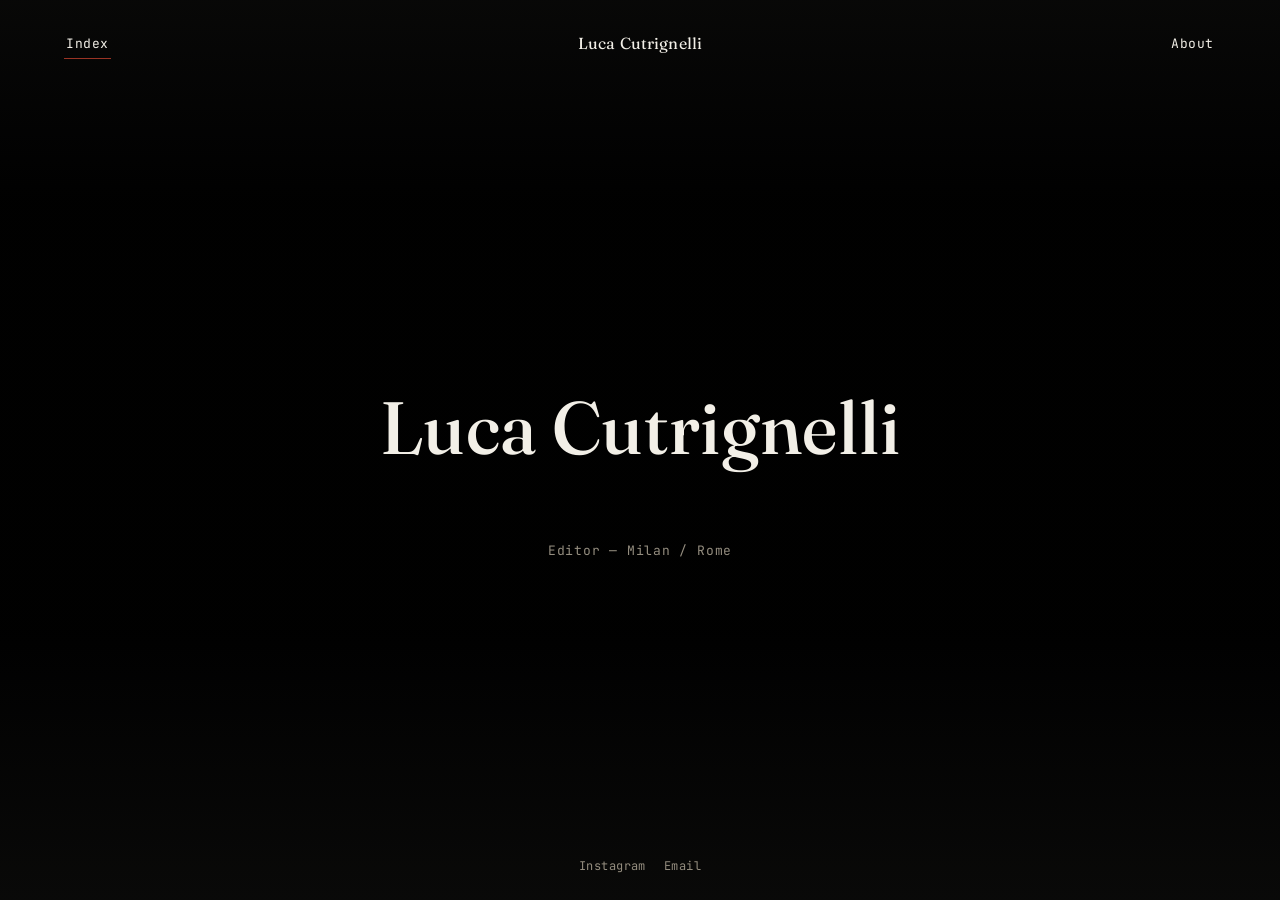
==== index.html @ c06a1e19 "Add files via upload" ====
<!DOCTYPE html>
<html lang="en">
<head>
<meta charset="UTF-8">
<meta name="viewport" content="width=device-width, initial-scale=1, viewport-fit=cover">
<title>Luca Cutrignelli — Editor</title>
<meta name="description" content="Luca Cutrignelli is a video editor working between Milan and Rome.">
<link rel="preconnect" href="https://fonts.googleapis.com">
<link rel="preconnect" href="https://fonts.gstatic.com" crossorigin>
<link href="https://fonts.googleapis.com/css2?family=Fraunces:opsz,wght@9..144,400;9..144,500&family=JetBrains+Mono:wght@400;500&display=swap" rel="stylesheet">
<link rel="stylesheet" href="styles.css">
</head>
<body>

<header class="nav">
  <a class="nav-link is-active" href="work.html">Index</a>
  <span class="nav-name">Luca Cutrignelli</span>
  <a class="nav-link" href="about.html">About</a>
</header>

<section class="hero">
  <div class="hero-video-wrap">
    <iframe
      src="https://www.youtube.com/embed/_Oqr3HmLpjU?autoplay=1&mute=1&loop=1&playlist=_Oqr3HmLpjU&controls=0&showinfo=0&rel=0&modestbranding=1&playsinline=1&iv_load_policy=3"
      title="Showreel"
      allow="autoplay; encrypted-media"
      referrerpolicy="strict-origin-when-cross-origin">
    </iframe>
  </div>
  <div class="hero-scrim"></div>
  <div class="hero-center">
    <h1 class="hero-name">Luca Cutrignelli</h1>
    <p class="hero-role">Editor — Milan / Rome</p>
  </div>
  <div class="hero-social">
    <a href="https://www.instagram.com/lucacutrignelli_" target="_blank" rel="noopener">Instagram</a>
    <a href="mailto:cutrignelliluca@gmail.com">Email</a>
  </div>
</section>

</body>
</html>
---- styles.css ----
/* ============================================================
   Luca Cutrignelli — Portfolio
   Design tokens
   ============================================================ */

:root {
  --bg: #0c0c0b;
  --fg: #f2efe7;
  --muted: #948d7f;
  --muted-dim: #605a4d;
  --rule: #2a2822;
  --accent: #9a3324;

  --serif: "Fraunces", Georgia, "Times New Roman", serif;
  --mono: "JetBrains Mono", "SFMono-Regular", Consolas, "Liberation Mono", monospace;

  --nav-h: 88px;
  --side-pad: clamp(20px, 5vw, 64px);
}

* { box-sizing: border-box; }

html { scroll-behavior: smooth; }

body {
  margin: 0;
  background: var(--bg);
  color: var(--fg);
  font-family: var(--mono);
  -webkit-font-smoothing: antialiased;
}

a { color: inherit; text-decoration: none; }

img { max-width: 100%; display: block; }

::selection { background: var(--accent); color: var(--fg); }

@media (prefers-reduced-motion: reduce) {
  *, *::before, *::after { animation-duration: 0.01ms !important; transition-duration: 0.01ms !important; }
}

/* ---------- Nav ---------- */

.nav {
  position: fixed;
  top: 0; left: 0; right: 0;
  height: var(--nav-h);
  display: flex;
  align-items: center;
  justify-content: space-between;
  padding: 0 var(--side-pad);
  z-index: 50;
  font-family: var(--mono);
  font-size: 13px;
  letter-spacing: 0.04em;
}

.nav-link {
  color: var(--fg);
  padding: 6px 2px;
  border-bottom: 1px solid transparent;
  transition: border-color 0.2s ease, color 0.2s ease;
}

.nav-link:hover,
.nav-link.is-active {
  border-color: var(--accent);
  color: var(--fg);
}

.nav-name {
  font-family: var(--serif);
  font-size: 16px;
  letter-spacing: 0.01em;
  text-align: center;
  line-height: 1.2;
}

/* ---------- Footer ---------- */

.site-footer {
  position: relative;
  display: flex;
  align-items: center;
  justify-content: space-between;
  padding: 22px var(--side-pad) 28px;
  font-family: var(--mono);
  font-size: 12px;
  color: var(--muted);
  border-top: 1px solid var(--rule);
}

.site-footer a { color: var(--muted); transition: color 0.2s ease; }
.site-footer a:hover { color: var(--fg); }

.site-footer .sep { color: var(--muted-dim); margin: 0 10px; }

/* ============================================================
   HOME
   ============================================================ */

.hero {
  position: relative;
  width: 100%;
  height: 100svh;
  overflow: hidden;
  background: #000;
}

.hero-video-wrap {
  position: absolute;
  inset: 0;
  overflow: hidden;
}

.hero-video-wrap iframe {
  position: absolute;
  top: 50%;
  left: 50%;
  width: 177.78vh;
  height: 100vh;
  min-width: 100vw;
  min-height: 56.25vw;
  transform: translate(-50%, -50%);
  pointer-events: none;
  border: 0;
}

.hero-scrim {
  position: absolute;
  inset: 0;
  background:
    linear-gradient(180deg, rgba(12,12,11,0.65) 0%, rgba(12,12,11,0.05) 22%, rgba(12,12,11,0.05) 70%, rgba(12,12,11,0.75) 100%);
  pointer-events: none;
}

.hero-center {
  position: relative;
  height: 100%;
  display: flex;
  flex-direction: column;
  align-items: center;
  justify-content: center;
  text-align: center;
  padding: 0 24px;
}

.hero-name {
  font-family: var(--serif);
  font-weight: 500;
  font-size: clamp(34px, 7vw, 74px);
  letter-spacing: 0.005em;
  line-height: 1.05;
}

.hero-role {
  margin-top: 14px;
  font-family: var(--mono);
  font-size: 13px;
  letter-spacing: 0.06em;
  color: var(--muted);
}

.hero-social {
  position: absolute;
  bottom: 26px;
  left: 0; right: 0;
  display: flex;
  justify-content: center;
  gap: 18px;
  font-size: 12px;
  letter-spacing: 0.04em;
  color: var(--muted);
}

.hero-social a { transition: color 0.2s ease; }
.hero-social a:hover { color: var(--fg); }

/* ============================================================
   WORK INDEX
   ============================================================ */

.index-page { padding-top: calc(var(--nav-h) + 24px); min-height: 100svh; display: flex; flex-direction: column; }

.index-intro {
  padding: 8px var(--side-pad) 32px;
  max-width: 640px;
  font-family: var(--serif);
  font-size: clamp(18px, 2.4vw, 24px);
  color: var(--muted);
  line-height: 1.5;
}

.work-list {
  flex: 1;
  border-top: 1px solid var(--rule);
}

.work-row {
  position: relative;
  display: grid;
  grid-template-columns: 56px 1fr auto;
  align-items: center;
  gap: 24px;
  padding: 30px var(--side-pad);
  border-bottom: 1px solid var(--rule);
  overflow: hidden;
}

.work-row:hover .work-title { color: var(--fg); }
.work-row:hover .work-preview { opacity: 1; transform: translateY(-50%) scale(1); }

.work-num {
  font-family: var(--mono);
  font-size: 13px;
  color: var(--muted-dim);
}

.work-main { min-width: 0; }

.work-title {
  font-family: var(--serif);
  font-size: clamp(24px, 4.4vw, 44px);
  line-height: 1.15;
  color: var(--muted);
  transition: color 0.25s ease;
}

.work-client {
  margin-top: 6px;
  font-family: var(--mono);
  font-size: 12px;
  letter-spacing: 0.05em;
  color: var(--muted-dim);
}

.work-year {
  font-family: var(--mono);
  font-size: 12px;
  color: var(--muted-dim);
  white-space: nowrap;
}

.work-preview {
  position: absolute;
  right: var(--side-pad);
  top: 50%;
  width: 200px;
  height: 120px;
  transform: translateY(-50%) scale(0.96);
  opacity: 0;
  transition: opacity 0.25s ease, transform 0.25s ease;
  background: #17150f center/cover no-repeat;
  pointer-events: none;
  z-index: 2;
}

@media (max-width: 720px) {
  .work-preview { display: none; }
  .work-row { grid-template-columns: 40px 1fr; }
  .work-year { display: none; }
}

/* ============================================================
   PROJECT PAGE
   ============================================================ */

.project-page { padding-top: var(--nav-h); }

.project-player {
  position: relative;
  width: 100%;
  aspect-ratio: 16 / 9;
  background: #000;
}

.project-player iframe {
  position: absolute;
  inset: 0;
  width: 100%;
  height: 100%;
  border: 0;
}

.project-head {
  padding: 40px var(--side-pad) 8px;
  border-bottom: 1px solid var(--rule);
}

.project-title {
  font-family: var(--serif);
  font-size: clamp(26px, 4vw, 42px);
  line-height: 1.15;
}

.project-meta {
  margin-top: 10px;
  padding-bottom: 32px;
  font-family: var(--mono);
  font-size: 12px;
  letter-spacing: 0.05em;
  color: var(--muted);
}

.credits {
  padding: 40px var(--side-pad);
  border-bottom: 1px solid var(--rule);
}

.credits-label {
  font-family: var(--mono);
  font-size: 12px;
  letter-spacing: 0.08em;
  color: var(--muted-dim);
  margin-bottom: 24px;
}

.credits-grid {
  display: grid;
  grid-template-columns: 160px 1fr;
  row-gap: 14px;
  max-width: 640px;
  font-size: 14px;
}

.credits-grid dt { color: var(--muted); font-family: var(--mono); }
.credits-grid dd { margin: 0; font-family: var(--serif); font-size: 16px; }

@media (max-width: 560px) {
  .credits-grid { grid-template-columns: 1fr; row-gap: 4px; }
  .credits-grid dt { margin-top: 10px; }
}

.project-nav {
  display: grid;
  grid-template-columns: 1fr 1fr;
}

.project-nav a {
  padding: 30px var(--side-pad);
  font-family: var(--mono);
  font-size: 12px;
  letter-spacing: 0.05em;
  color: var(--muted);
  transition: color 0.2s ease, background 0.2s ease;
}

.project-nav a:first-child { border-right: 1px solid var(--rule); }
.project-nav a:hover { color: var(--fg); background: #131210; }

.project-nav .dir-label { display: block; color: var(--muted-dim); margin-bottom: 8px; }
.project-nav .dir-title { display: block; font-family: var(--serif); font-size: 18px; color: var(--fg); }

/* ============================================================
   ABOUT
   ============================================================ */

.about-page { padding-top: calc(var(--nav-h) + 40px); min-height: 100svh; }

.about-wrap {
  max-width: 680px;
  padding: 0 var(--side-pad) 80px;
}

.about-bio p {
  font-family: var(--serif);
  font-size: clamp(19px, 2.6vw, 24px);
  line-height: 1.6;
  color: var(--fg);
  margin: 0 0 26px;
}

.about-bio p.dim { color: var(--muted); }

.about-rep {
  margin-top: 40px;
  padding-top: 24px;
  border-top: 1px solid var(--rule);
  font-family: var(--mono);
  font-size: 13px;
  color: var(--muted);
}

.about-contact {
  margin-top: 28px;
  display: flex;
  flex-direction: column;
  gap: 10px;
  font-family: var(--mono);
  font-size: 14px;
}

.about-contact a { color: var(--fg); border-bottom: 1px solid var(--rule); width: fit-content; padding-bottom: 2px; transition: border-color 0.2s ease; }
.about-contact a:hover { border-color: var(--accent); }
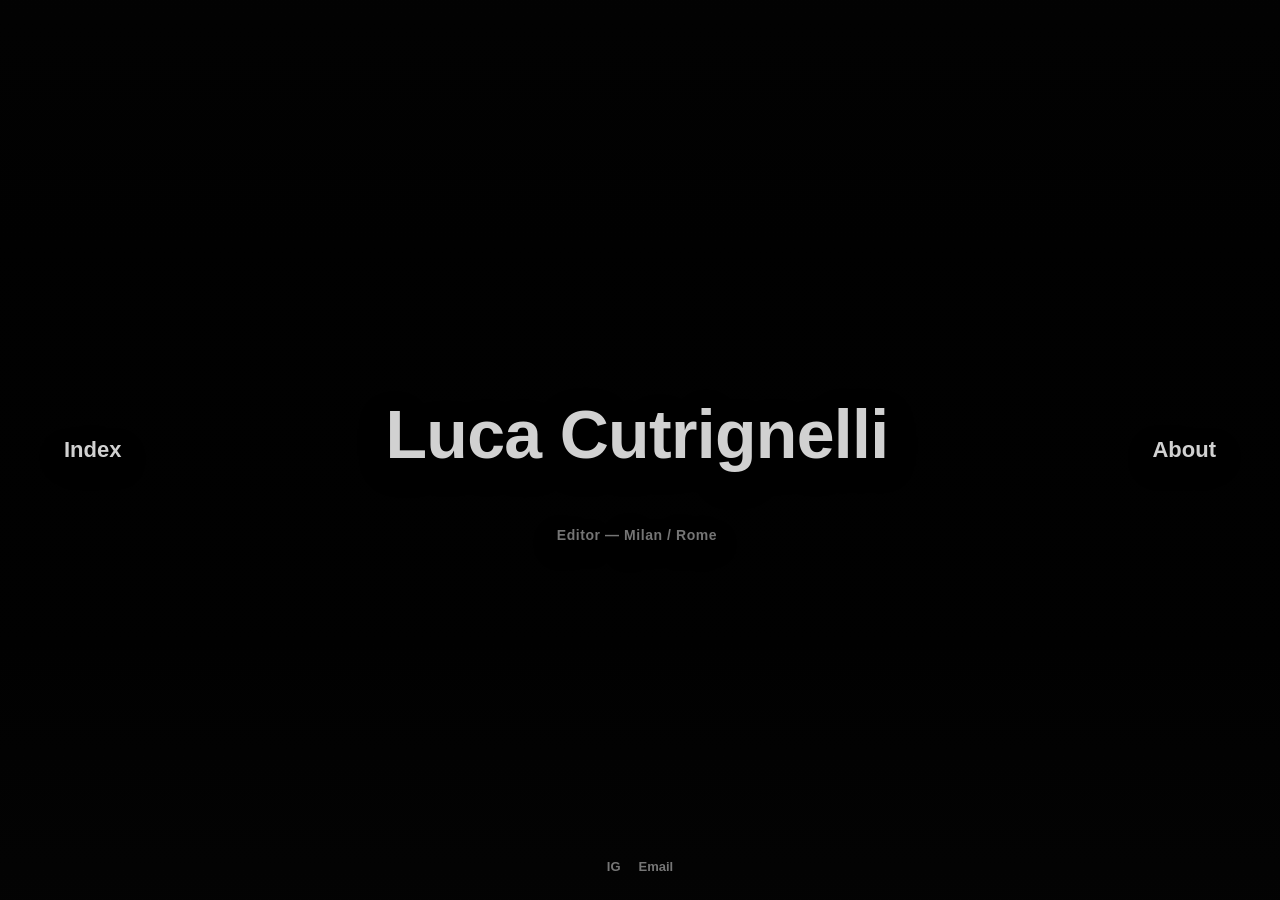
==== commit 26e1e3c6: "Add files via upload Update desig" ====
--- a/index.html
+++ b/index.html
@@ -5,18 +5,13 @@
 <meta name="viewport" content="width=device-width, initial-scale=1, viewport-fit=cover">
 <title>Luca Cutrignelli — Editor</title>
 <meta name="description" content="Luca Cutrignelli is a video editor working between Milan and Rome.">
+<link rel="icon" href="favicon.png">
 <link rel="preconnect" href="https://fonts.googleapis.com">
 <link rel="preconnect" href="https://fonts.gstatic.com" crossorigin>
-<link href="https://fonts.googleapis.com/css2?family=Fraunces:opsz,wght@9..144,400;9..144,500&family=JetBrains+Mono:wght@400;500&display=swap" rel="stylesheet">
+<link href="https://fonts.googleapis.com/css2?family=Inter:wght@500;600;700;800;900&display=swap" rel="stylesheet">
 <link rel="stylesheet" href="styles.css">
 </head>
 <body>
-
-<header class="nav">
-  <a class="nav-link is-active" href="work.html">Index</a>
-  <span class="nav-name">Luca Cutrignelli</span>
-  <a class="nav-link" href="about.html">About</a>
-</header>
 
 <section class="hero">
   <div class="hero-video-wrap">
@@ -28,12 +23,20 @@
     </iframe>
   </div>
   <div class="hero-scrim"></div>
-  <div class="hero-center">
-    <h1 class="hero-name">Luca Cutrignelli</h1>
-    <p class="hero-role">Editor — Milan / Rome</p>
+
+  <div class="home-row">
+    <a class="home-link legible" href="work.html">Index</a>
+
+    <div class="home-center">
+      <h1 class="hero-name legible">Luca Cutrignelli</h1>
+      <p class="hero-role legible">Editor — Milan / Rome</p>
+    </div>
+
+    <a class="home-link legible" href="about.html">About</a>
   </div>
+
   <div class="hero-social">
-    <a href="https://www.instagram.com/lucacutrignelli_" target="_blank" rel="noopener">Instagram</a>
+    <a href="https://www.instagram.com/lucacutrignelli_" target="_blank" rel="noopener">IG</a>
     <a href="mailto:cutrignelliluca@gmail.com">Email</a>
   </div>
 </section>
--- a/styles.css
+++ b/styles.css
@@ -4,17 +4,16 @@
    ============================================================ */
 
 :root {
-  --bg: #0c0c0b;
-  --fg: #f2efe7;
-  --muted: #948d7f;
-  --muted-dim: #605a4d;
-  --rule: #2a2822;
-  --accent: #9a3324;
-
-  --serif: "Fraunces", Georgia, "Times New Roman", serif;
-  --mono: "JetBrains Mono", "SFMono-Regular", Consolas, "Liberation Mono", monospace;
-
-  --nav-h: 88px;
+  --bg: #0a0a0a;
+  --fg: #ffffff;
+  --fg-soft: rgba(255,255,255,0.82);   /* transparent-but-legible text over video */
+  --fg-dim: rgba(255,255,255,0.46);    /* category labels, secondary rows */
+  --fg-faint: rgba(255,255,255,0.30);
+  --rule: rgba(255,255,255,0.14);
+
+  --font: "Helvetica Neue", Helvetica, Arial, "Inter", sans-serif;
+
+  --nav-h: 84px;
   --side-pad: clamp(20px, 5vw, 64px);
 }
 
@@ -26,21 +25,55 @@
   margin: 0;
   background: var(--bg);
   color: var(--fg);
-  font-family: var(--mono);
+  font-family: var(--font);
   -webkit-font-smoothing: antialiased;
 }
 
 a { color: inherit; text-decoration: none; }
-
 img { max-width: 100%; display: block; }
-
-::selection { background: var(--accent); color: var(--fg); }
+::selection { background: rgba(255,255,255,0.25); color: var(--fg); }
 
 @media (prefers-reduced-motion: reduce) {
   *, *::before, *::after { animation-duration: 0.01ms !important; transition-duration: 0.01ms !important; }
 }
 
-/* ---------- Nav ---------- */
+/* text-shadow helper: keeps semi-transparent text legible over any video frame */
+.legible {
+  text-shadow: 0 1px 2px rgba(0,0,0,0.5), 0 8px 30px rgba(0,0,0,0.45);
+}
+
+/* ---------- Fixed background video (used on Index + About) ---------- */
+
+.page-bg {
+  position: fixed;
+  inset: 0;
+  overflow: hidden;
+  z-index: -2;
+  background: #000;
+}
+
+.page-bg iframe {
+  position: absolute;
+  top: 50%;
+  left: 50%;
+  width: 177.78vh;
+  height: 100vh;
+  min-width: 100vw;
+  min-height: 56.25vw;
+  transform: translate(-50%, -50%);
+  pointer-events: none;
+  border: 0;
+}
+
+.page-bg::after {
+  content: "";
+  position: absolute;
+  inset: 0;
+  background: rgba(6,6,6,0.62);
+  z-index: -1;
+}
+
+/* ---------- Top nav (inner pages) ---------- */
 
 .nav {
   position: fixed;
@@ -51,13 +84,13 @@
   justify-content: space-between;
   padding: 0 var(--side-pad);
   z-index: 50;
-  font-family: var(--mono);
-  font-size: 13px;
-  letter-spacing: 0.04em;
+  font-size: 15px;
+  font-weight: 700;
+  letter-spacing: 0.01em;
 }
 
 .nav-link {
-  color: var(--fg);
+  color: var(--fg-soft);
   padding: 6px 2px;
   border-bottom: 1px solid transparent;
   transition: border-color 0.2s ease, color 0.2s ease;
@@ -65,12 +98,12 @@
 
 .nav-link:hover,
 .nav-link.is-active {
-  border-color: var(--accent);
+  border-color: var(--fg);
   color: var(--fg);
 }
 
 .nav-name {
-  font-family: var(--serif);
+  font-weight: 900;
   font-size: 16px;
   letter-spacing: 0.01em;
   text-align: center;
@@ -85,16 +118,15 @@
   align-items: center;
   justify-content: space-between;
   padding: 22px var(--side-pad) 28px;
-  font-family: var(--mono);
-  font-size: 12px;
-  color: var(--muted);
+  font-size: 13px;
+  font-weight: 600;
+  color: var(--fg-dim);
   border-top: 1px solid var(--rule);
 }
 
-.site-footer a { color: var(--muted); transition: color 0.2s ease; }
+.site-footer a { color: var(--fg-dim); transition: color 0.2s ease; }
 .site-footer a:hover { color: var(--fg); }
-
-.site-footer .sep { color: var(--muted-dim); margin: 0 10px; }
+.site-footer .sep { color: var(--fg-faint); margin: 0 10px; }
 
 /* ============================================================
    HOME
@@ -108,11 +140,7 @@
   background: #000;
 }
 
-.hero-video-wrap {
-  position: absolute;
-  inset: 0;
-  overflow: hidden;
-}
+.hero-video-wrap { position: absolute; inset: 0; overflow: hidden; }
 
 .hero-video-wrap iframe {
   position: absolute;
@@ -130,36 +158,47 @@
 .hero-scrim {
   position: absolute;
   inset: 0;
-  background:
-    linear-gradient(180deg, rgba(12,12,11,0.65) 0%, rgba(12,12,11,0.05) 22%, rgba(12,12,11,0.05) 70%, rgba(12,12,11,0.75) 100%);
+  background: linear-gradient(180deg, rgba(6,6,6,0.35) 0%, rgba(6,6,6,0.15) 30%, rgba(6,6,6,0.15) 70%, rgba(6,6,6,0.55) 100%);
   pointer-events: none;
 }
 
-.hero-center {
+/* single centered row: Index — Name — About, all at once, all big */
+.home-row {
   position: relative;
   height: 100%;
   display: flex;
-  flex-direction: column;
   align-items: center;
-  justify-content: center;
+  justify-content: space-between;
+  padding: 0 var(--side-pad);
   text-align: center;
-  padding: 0 24px;
-}
+}
+
+.home-link {
+  font-size: clamp(16px, 2.1vw, 22px);
+  font-weight: 700;
+  color: var(--fg-soft);
+  white-space: nowrap;
+  transition: color 0.2s ease;
+}
+
+.home-link:hover { color: var(--fg); }
+
+.home-center { flex: 1; padding: 0 20px; }
 
 .hero-name {
-  font-family: var(--serif);
-  font-weight: 500;
-  font-size: clamp(34px, 7vw, 74px);
-  letter-spacing: 0.005em;
+  font-weight: 900;
+  font-size: clamp(32px, 6.6vw, 68px);
+  letter-spacing: -0.01em;
   line-height: 1.05;
+  color: var(--fg-soft);
 }
 
 .hero-role {
-  margin-top: 14px;
-  font-family: var(--mono);
-  font-size: 13px;
-  letter-spacing: 0.06em;
-  color: var(--muted);
+  margin-top: 12px;
+  font-size: 14px;
+  font-weight: 600;
+  letter-spacing: 0.04em;
+  color: var(--fg-dim);
 }
 
 .hero-social {
@@ -169,9 +208,9 @@
   display: flex;
   justify-content: center;
   gap: 18px;
-  font-size: 12px;
-  letter-spacing: 0.04em;
-  color: var(--muted);
+  font-size: 13px;
+  font-weight: 700;
+  color: var(--fg-dim);
 }
 
 .hero-social a { transition: color 0.2s ease; }
@@ -181,92 +220,88 @@
    WORK INDEX
    ============================================================ */
 
-.index-page { padding-top: calc(var(--nav-h) + 24px); min-height: 100svh; display: flex; flex-direction: column; }
-
-.index-intro {
-  padding: 8px var(--side-pad) 32px;
-  max-width: 640px;
-  font-family: var(--serif);
-  font-size: clamp(18px, 2.4vw, 24px);
-  color: var(--muted);
-  line-height: 1.5;
-}
-
-.work-list {
-  flex: 1;
+.index-page {
+  position: relative;
+  padding-top: calc(var(--nav-h) + 20px);
+  min-height: 100svh;
+}
+
+.category {
+  position: relative;
+  display: grid;
+  grid-template-columns: minmax(120px, 200px) 1fr;
+  gap: 24px;
+  padding: 10px var(--side-pad) 56px;
   border-top: 1px solid var(--rule);
-}
-
-.work-row {
-  position: relative;
-  display: grid;
-  grid-template-columns: 56px 1fr auto;
-  align-items: center;
-  gap: 24px;
-  padding: 30px var(--side-pad);
+  /* curtain-rise entrance */
+  animation: rise 0.7s cubic-bezier(.2,.8,.2,1) both;
+}
+
+.category:nth-of-type(1) { animation-delay: 0.05s; }
+.category:nth-of-type(2) { animation-delay: 0.15s; }
+.category:nth-of-type(3) { animation-delay: 0.25s; }
+
+@keyframes rise {
+  from { opacity: 0; transform: translateY(28px); }
+  to   { opacity: 1; transform: translateY(0); }
+}
+
+.category-label {
+  position: sticky;
+  top: calc(var(--nav-h) + 26px);
+  align-self: start;
+  font-size: 13px;
+  font-weight: 700;
+  letter-spacing: 0.04em;
+  color: var(--fg-dim);
+  padding-top: 30px;
+}
+
+.entry-list { display: flex; flex-direction: column; }
+
+.entry {
+  padding: 22px 0;
   border-bottom: 1px solid var(--rule);
-  overflow: hidden;
-}
-
-.work-row:hover .work-title { color: var(--fg); }
-.work-row:hover .work-preview { opacity: 1; transform: translateY(-50%) scale(1); }
-
-.work-num {
-  font-family: var(--mono);
-  font-size: 13px;
-  color: var(--muted-dim);
-}
-
-.work-main { min-width: 0; }
-
-.work-title {
-  font-family: var(--serif);
-  font-size: clamp(24px, 4.4vw, 44px);
+}
+
+.entry:first-child { padding-top: 30px; }
+
+.entry-title {
+  font-weight: 800;
+  font-size: clamp(22px, 3.6vw, 38px);
   line-height: 1.15;
-  color: var(--muted);
-  transition: color 0.25s ease;
-}
-
-.work-client {
-  margin-top: 6px;
-  font-family: var(--mono);
-  font-size: 12px;
-  letter-spacing: 0.05em;
-  color: var(--muted-dim);
-}
-
-.work-year {
-  font-family: var(--mono);
-  font-size: 12px;
-  color: var(--muted-dim);
-  white-space: nowrap;
-}
-
-.work-preview {
-  position: absolute;
-  right: var(--side-pad);
-  top: 50%;
-  width: 200px;
-  height: 120px;
-  transform: translateY(-50%) scale(0.96);
-  opacity: 0;
-  transition: opacity 0.25s ease, transform 0.25s ease;
-  background: #17150f center/cover no-repeat;
-  pointer-events: none;
-  z-index: 2;
-}
-
-@media (max-width: 720px) {
-  .work-preview { display: none; }
-  .work-row { grid-template-columns: 40px 1fr; }
-  .work-year { display: none; }
+  color: var(--fg-soft);
+  transition: color 0.2s ease;
+}
+
+.entry:hover .entry-title { color: var(--fg); }
+
+.entry-meta {
+  margin-top: 8px;
+  font-size: 13px;
+  font-weight: 600;
+  letter-spacing: 0.02em;
+  color: var(--fg-dim);
+}
+
+.entry-empty {
+  padding: 30px 0;
+  font-size: 14px;
+  font-weight: 600;
+  color: var(--fg-faint);
+  font-style: italic;
+}
+
+@media (max-width: 680px) {
+  .category { grid-template-columns: 1fr; gap: 6px; }
+  .category-label { position: static; padding-top: 0; }
 }
 
 /* ============================================================
    PROJECT PAGE
    ============================================================ */
 
-.project-page { padding-top: var(--nav-h); }
+.project-page { padding-top: var(--nav-h); background: var(--bg); }
 
 .project-player {
   position: relative;
@@ -276,11 +311,7 @@
 }
 
 .project-player iframe {
-  position: absolute;
-  inset: 0;
-  width: 100%;
-  height: 100%;
-  border: 0;
+  position: absolute; inset: 0; width: 100%; height: 100%; border: 0;
 }
 
 .project-head {
@@ -289,7 +320,7 @@
 }
 
 .project-title {
-  font-family: var(--serif);
+  font-weight: 900;
   font-size: clamp(26px, 4vw, 42px);
   line-height: 1.15;
 }
@@ -297,24 +328,37 @@
 .project-meta {
   margin-top: 10px;
   padding-bottom: 32px;
-  font-family: var(--mono);
+  font-size: 13px;
+  font-weight: 700;
+  letter-spacing: 0.03em;
+  color: var(--fg-dim);
+}
+
+.synopsis {
+  padding: 8px var(--side-pad) 40px;
+  border-bottom: 1px solid var(--rule);
+  max-width: 720px;
+}
+
+.synopsis-label,
+.credits-label {
   font-size: 12px;
-  letter-spacing: 0.05em;
-  color: var(--muted);
-}
-
-.credits {
-  padding: 40px var(--side-pad);
-  border-bottom: 1px solid var(--rule);
-}
-
-.credits-label {
-  font-family: var(--mono);
-  font-size: 12px;
+  font-weight: 700;
   letter-spacing: 0.08em;
-  color: var(--muted-dim);
-  margin-bottom: 24px;
-}
+  color: var(--fg-dim);
+  margin-bottom: 18px;
+}
+
+.synopsis-text {
+  font-size: 16px;
+  font-weight: 500;
+  line-height: 1.6;
+  color: var(--fg-soft);
+}
+
+.synopsis-text.placeholder { color: var(--fg-faint); font-style: italic; }
+
+.credits { padding: 40px var(--side-pad); border-bottom: 1px solid var(--rule); }
 
 .credits-grid {
   display: grid;
@@ -324,62 +368,86 @@
   font-size: 14px;
 }
 
-.credits-grid dt { color: var(--muted); font-family: var(--mono); }
-.credits-grid dd { margin: 0; font-family: var(--serif); font-size: 16px; }
+.credits-grid dt { color: var(--fg-dim); font-weight: 700; }
+.credits-grid dd { margin: 0; font-weight: 800; font-size: 16px; }
 
 @media (max-width: 560px) {
   .credits-grid { grid-template-columns: 1fr; row-gap: 4px; }
   .credits-grid dt { margin-top: 10px; }
 }
 
-.project-nav {
-  display: grid;
-  grid-template-columns: 1fr 1fr;
-}
+.project-nav { display: grid; grid-template-columns: 1fr 1fr; }
 
 .project-nav a {
   padding: 30px var(--side-pad);
-  font-family: var(--mono);
-  font-size: 12px;
-  letter-spacing: 0.05em;
-  color: var(--muted);
+  font-size: 13px;
+  font-weight: 700;
+  letter-spacing: 0.02em;
+  color: var(--fg-dim);
   transition: color 0.2s ease, background 0.2s ease;
 }
 
 .project-nav a:first-child { border-right: 1px solid var(--rule); }
-.project-nav a:hover { color: var(--fg); background: #131210; }
-
-.project-nav .dir-label { display: block; color: var(--muted-dim); margin-bottom: 8px; }
-.project-nav .dir-title { display: block; font-family: var(--serif); font-size: 18px; color: var(--fg); }
+.project-nav a:hover { color: var(--fg); background: #131313; }
+.project-nav .dir-label { display: block; color: var(--fg-faint); margin-bottom: 8px; }
+.project-nav .dir-title { display: block; font-weight: 900; font-size: 18px; color: var(--fg); }
+
+/* fixed side arrows — jump to prev/next project from anywhere on the page */
+.side-arrow {
+  position: fixed;
+  top: 50%;
+  transform: translateY(-50%);
+  z-index: 40;
+  width: 44px; height: 44px;
+  display: flex; align-items: center; justify-content: center;
+  border-radius: 999px;
+  background: rgba(255,255,255,0.06);
+  border: 1px solid var(--rule);
+  color: var(--fg-soft);
+  font-size: 20px;
+  backdrop-filter: blur(6px);
+  transition: background 0.2s ease, color 0.2s ease;
+}
+
+.side-arrow:hover { background: rgba(255,255,255,0.14); color: var(--fg); }
+.side-arrow-left { left: 16px; }
+.side-arrow-right { right: 16px; }
+
+@media (max-width: 640px) {
+  .side-arrow { width: 36px; height: 36px; font-size: 16px; }
+}
 
 /* ============================================================
    ABOUT
    ============================================================ */
 
-.about-page { padding-top: calc(var(--nav-h) + 40px); min-height: 100svh; }
-
-.about-wrap {
-  max-width: 680px;
-  padding: 0 var(--side-pad) 80px;
-}
+.about-page {
+  position: relative;
+  padding-top: calc(var(--nav-h) + 60px);
+  min-height: 100svh;
+  display: flex;
+  align-items: center;
+}
+
+.about-wrap { max-width: 760px; padding: 0 var(--side-pad) 100px; }
 
 .about-bio p {
-  font-family: var(--serif);
-  font-size: clamp(19px, 2.6vw, 24px);
-  line-height: 1.6;
+  font-weight: 800;
+  font-size: clamp(22px, 3.4vw, 34px);
+  line-height: 1.35;
   color: var(--fg);
-  margin: 0 0 26px;
-}
-
-.about-bio p.dim { color: var(--muted); }
+  margin: 0 0 28px;
+}
+
+.about-bio p.dim { color: var(--fg-soft); font-weight: 700; }
 
 .about-rep {
   margin-top: 40px;
   padding-top: 24px;
   border-top: 1px solid var(--rule);
-  font-family: var(--mono);
-  font-size: 13px;
-  color: var(--muted);
+  font-size: 14px;
+  font-weight: 700;
+  color: var(--fg-dim);
 }
 
 .about-contact {
@@ -387,9 +455,16 @@
   display: flex;
   flex-direction: column;
   gap: 10px;
-  font-family: var(--mono);
-  font-size: 14px;
-}
-
-.about-contact a { color: var(--fg); border-bottom: 1px solid var(--rule); width: fit-content; padding-bottom: 2px; transition: border-color 0.2s ease; }
-.about-contact a:hover { border-color: var(--accent); }
+  font-size: 15px;
+  font-weight: 700;
+}
+
+.about-contact a {
+  color: var(--fg);
+  border-bottom: 1px solid var(--rule);
+  width: fit-content;
+  padding-bottom: 2px;
+  transition: border-color 0.2s ease;
+}
+
+.about-contact a:hover { border-color: var(--fg); }
